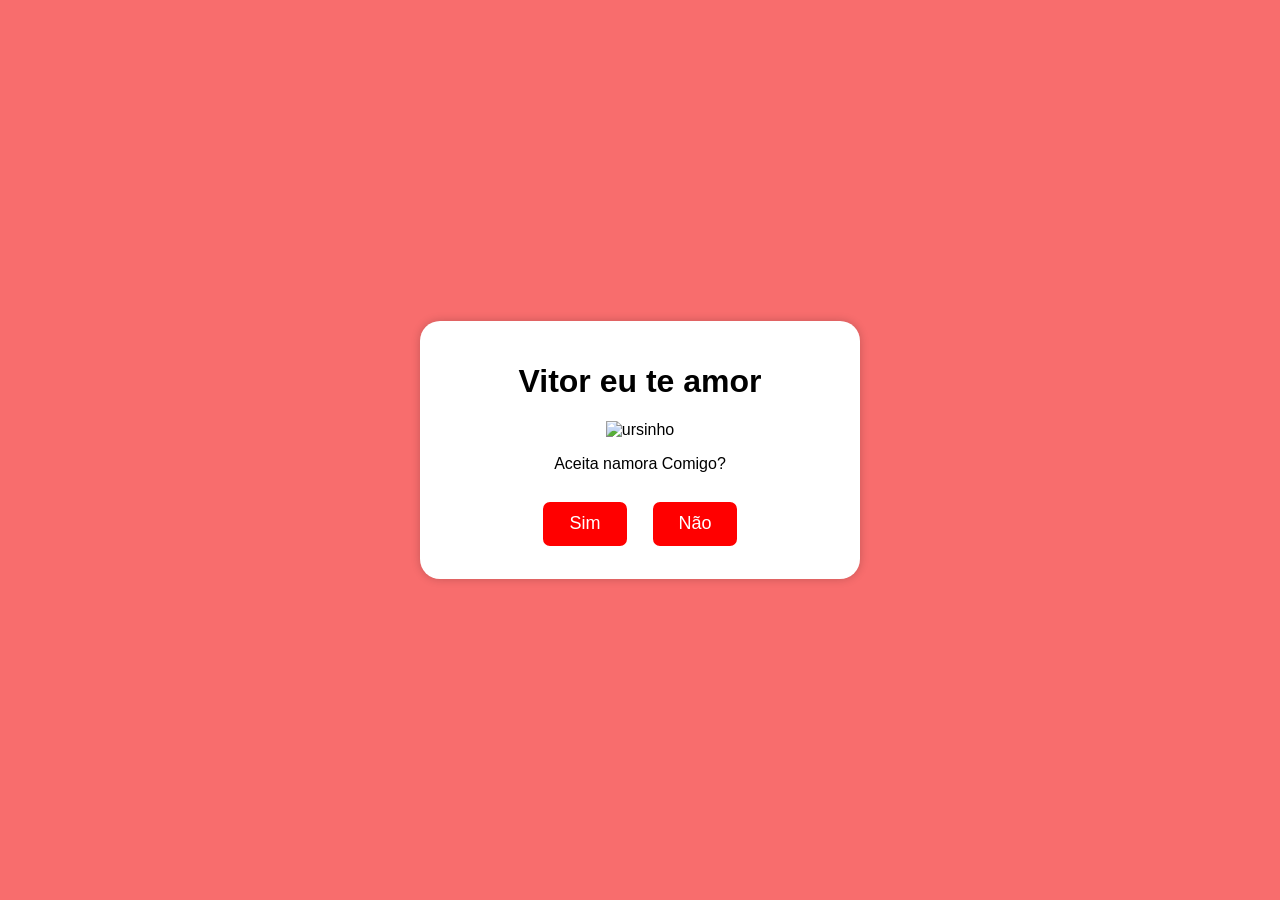
==== index.html @ c9959c18 "renomeação de arquivo" ====
<!DOCTYPE html>
<html lang="pt">
<head>
  <meta charset="UTF-8">
  <meta name="viewport" content="width=device-width, initial-scale=1.0">
  <title>Namora Comigo?</title>

  <style>
    body {
      background-color: rgb(248, 109, 109);
      margin: 0;
      padding: 0;
      display: flex;
      justify-content: center;
      align-items: center;
      min-height: 100vh;
    }

    .painel {
      font-family: Arial, sans-serif;
      width: 90%;
      max-width: 400px;
      background-color: white;
      border-radius: 20px;
      text-align: center;
      padding: 20px;
      box-shadow: 0 0 10px rgba(0,0,0,0.2);
    }

    img {
      max-width: 100%;
      height: auto;
    }

    button {
      height: 50px;
      width: 90px;
      font-size: 18px;
      margin: 10px;
      background-color: red;
      color: white;
      border: white 3px solid;
      border-radius: 10px;
      cursor: pointer;
    }
    #sim {
      margin-left: -100px;
    }

    #nao {
      position: absolute;
    }

    @media (max-width: 480px) {

      .painel {
        /* aumenta um pouco o padding em telas pequenas */
        padding: 15px;
        margin: 20px;
      }

      button {
        width: 80px;
        height: 45px;
        font-size: 16px;
      }
    }
  </style>
</head>

<body>

  <div class="painel">
    <h1>Vitor eu te amor</h1>
    <img src="https://i.pinimg.com/originals/fa/49/4e/fa494e85b6099eda29f75fa0ae547e7a.gif" alt="ursinho">
    <p>Aceita namora Comigo?</p>

    <button onclick="parabens()" id="sim">Sim</button>
    <button onclick="fuja()" onmouseover="fuja()" id="nao">Não</button>
  </div>

  <script>
    function fuja() {
      var botaoNao = document.getElementById("nao");

      var larguraTela = window.innerWidth - botaoNao.offsetWidth;
      var alturaTela = window.innerHeight - botaoNao.offsetHeight;

      var novaPosicaoX = Math.random() * larguraTela;
      var novaPosicaoY = Math.random() * alturaTela;

      botaoNao.style.left = novaPosicaoX + "px";
      botaoNao.style.top = novaPosicaoY + "px";
    }

    function parabens() {
      alert("Parabéns! Você fez uma ótima escolha :)");
    }
  </script>

</body>
</html>
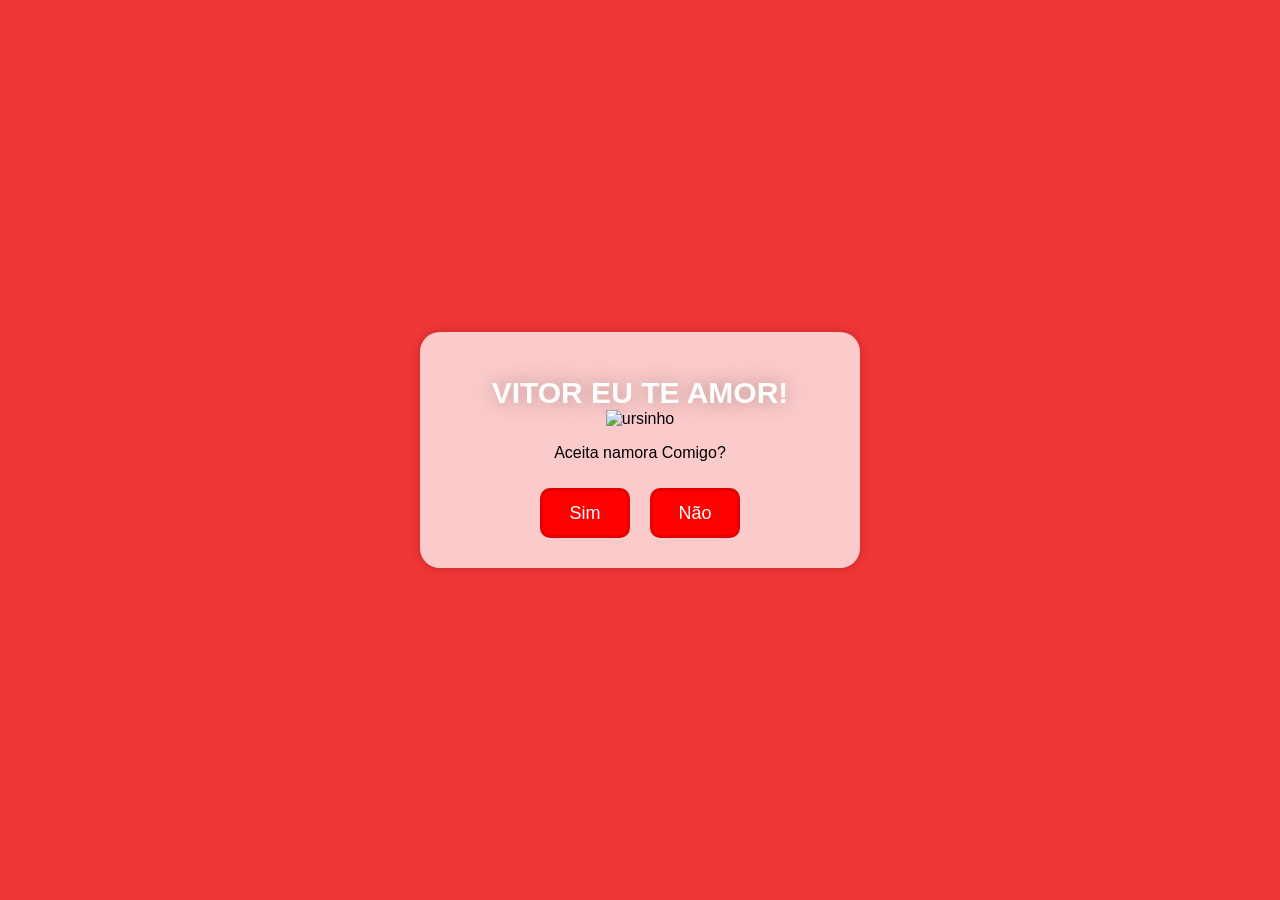
==== commit 4efb113e: "add css" ====
--- a/index.html
+++ b/index.html
@@ -4,79 +4,40 @@
   <meta charset="UTF-8">
   <meta name="viewport" content="width=device-width, initial-scale=1.0">
   <title>Namora Comigo?</title>
+  <link rel="stylesheet" href="style.css">
+  <link rel="stylesheet" href="background.css">
 
-  <style>
-    body {
-      background-color: rgb(248, 109, 109);
-      margin: 0;
-      padding: 0;
-      display: flex;
-      justify-content: center;
-      align-items: center;
-      min-height: 100vh;
-    }
-
-    .painel {
-      font-family: Arial, sans-serif;
-      width: 90%;
-      max-width: 400px;
-      background-color: white;
-      border-radius: 20px;
-      text-align: center;
-      padding: 20px;
-      box-shadow: 0 0 10px rgba(0,0,0,0.2);
-    }
-
-    img {
-      max-width: 100%;
-      height: auto;
-    }
-
-    button {
-      height: 50px;
-      width: 90px;
-      font-size: 18px;
-      margin: 10px;
-      background-color: red;
-      color: white;
-      border: white 3px solid;
-      border-radius: 10px;
-      cursor: pointer;
-    }
-    #sim {
-      margin-left: -100px;
-    }
-
-    #nao {
-      position: absolute;
-    }
-
-    @media (max-width: 480px) {
-
-      .painel {
-        /* aumenta um pouco o padding em telas pequenas */
-        padding: 15px;
-        margin: 20px;
-      }
-
-      button {
-        width: 80px;
-        height: 45px;
-        font-size: 16px;
-      }
-    }
-  </style>
+  <link rel="preconnect" href="https://fonts.googleapis.com">
+  <link rel="preconnect" href="https://fonts.gstatic.com" crossorigin>
+  <link href="https://fonts.googleapis.com/css2?family=Rampart+One&display=swap" rel="stylesheet">
+  <link href="https://fonts.googleapis.com/css2?family=Atma:wght@300;400;500;600;700&display=swap" rel="stylesheet">
 </head>
 
 <body>
-
-  <div class="painel">
-    <h1>Vitor eu te amor</h1>
-    <img src="https://i.pinimg.com/originals/fa/49/4e/fa494e85b6099eda29f75fa0ae547e7a.gif" alt="ursinho">
+  <section class="painel">
+    <h1>VITOR EU TE AMOR!</h1>
+    <img src="https://media.tenor.com/b6RQe67v8s0AAAAj/i-love-you.gif" alt="ursinho">
     <p>Aceita namora Comigo?</p>
-
     <button onclick="parabens()" id="sim">Sim</button>
     <button onclick="fuja()" onmouseover="fuja()" id="nao">Não</button>
+    
+    <div id="popup" class="popup">
+      <div class="popup-content">
+        <h2>🎉 Parabéns! 🎉</h2>
+        <p>Você fez a escolha certa! ❤️</p>
+        <button onclick="fecharPopup()" class="close-btn">Fechar</button>
+      </div>
+    </div>
+  </section>
+
+  <div class="wrapper">
+    <svg class="heart" version="1.1"
+      xmlns="http://www.w3.org/2000/svg" xmlns:xlink="http://www.w3.org/1999/xlink" xmlns:a="http://ns.adobe.com/AdobeSVGViewerExtensions/3.0/"
+      x="0px" y="0px" width="101.7px" height="87.6px" viewBox="0 0 101.7 87.6" enable-background="new 0 0 101.7 87.6"
+      xml:space="preserve">
+    <path d="M51,12.8c0-0.1-0.1-0.1-0.1-0.2c0,0.1-0.1,0.1-0.1,0.2C31-10.7,0,0.2,0,28.9c0,27.6,40.7,56.9,50.9,58.8
+      c10.1-1.8,50.9-31.1,50.9-58.8C101.7,0.2,70.7-10.7,51,12.8z"/>
+    </svg>
   </div>
 
   <script>
@@ -96,6 +57,34 @@
     function parabens() {
       alert("Parabéns! Você fez uma ótima escolha :)");
     }
+
+    // sons opcionais
+  const somClick = new Audio("click.mp3");
+
+  function parabens() {
+    somClick.currentTime = 0;
+    somClick.play();
+    abrirPopup();
+  }
+
+  function abrirPopup() {
+    document.getElementById("popup").classList.add("show");
+  }
+
+  function fecharPopup() {
+    document.getElementById("popup").classList.remove("show");
+  }
+
+  // botão "não"
+  const somFuja = new Audio("jump.mp3");
+  function fuja() {
+    somFuja.currentTime = 0;
+    somFuja.play();
+
+    const botao = document.getElementById("nao");
+    botao.style.top = (Math.random() * 300) + "px";
+    botao.style.left = (Math.random() * 300) + "px";
+  }
   </script>
 
 </body>
--- a/style.css
+++ b/style.css
@@ -0,0 +1,121 @@
+body {
+      background-color: rgb(248, 109, 109);
+      margin: 0;
+      padding: 0;
+      display: flex;
+      justify-content: center;
+      align-items: center;
+      min-height: 100vh;
+    }
+
+    .painel {
+      position: relative;
+      z-index: 10;
+      font-family: Arial, sans-serif;
+      width: 100%;
+      max-width: 400px;
+      background-color: rgba(255, 255, 255, 0.74);
+      border-radius: 20px;
+      text-align: center;
+      padding: 20px;
+      box-shadow: 0 0 10px rgba(0,0,0,0.2);
+    }
+
+    h1 {
+      color: rgb(253, 253, 253);
+      text-shadow: 0px 0px 20px rgba(0, 0, 0, 0.336);
+      font-weight: bold;
+      font-size: 30px;
+      margin-bottom: 0;
+    }
+    p{
+      
+    }
+
+    img {
+      width: 250px;
+      height: auto;
+    }
+
+    button {
+      height: 50px;
+      width: 90px;
+      font-size: 18px;
+      margin: 10px;
+      background-color: red;
+      color: white;
+      border: rgba(20, 1, 1, 0.123) 3px solid;
+      border-radius: 10px;
+      cursor: pointer;
+    }
+    #sim {
+      margin-left: -100px;
+    }
+
+    #nao {
+      position: absolute;
+    }
+
+    /* --- POPUP --- */
+    .popup {
+      position: fixed;
+      inset: 0;
+      background: rgba(0, 0, 0, 0.6);
+      display: flex;
+      justify-content: center;
+      align-items: center;
+      backdrop-filter: blur(3px);
+      visibility: hidden;
+      opacity: 0;
+      transition: 0.4s ease;
+      z-index: 999;
+    }
+
+    .popup.show {
+      visibility: visible;
+      opacity: 1;
+    }
+
+    .popup-content {
+      background: rgba(255, 255, 255, 0.932);
+      padding: 25px;
+      width: 70%;
+      max-width: 350px;
+      border-radius: 20px;
+      text-align: center;
+      box-shadow: 0 0 10px rgba(0,0,0,0.3);
+      transform: scale(0.7);
+      animation: popupZoom 0.4s forwards ease;
+    }
+
+    @keyframes popupZoom {
+      0% { transform: scale(0.6); }
+      100% { transform: scale(1); }
+    }
+
+    .close-btn {
+      margin-top: 15px;
+      background-color: #ff4f4f;
+      color: white;
+      border: none;
+      padding: 10px 20px;
+      border-radius: 10px;
+      font-size: 16px;
+      cursor: pointer;
+    }
+
+
+    @media (max-width: 480px) {
+
+      .painel {
+        /* aumenta um pouco o padding em telas pequenas */
+        padding: 15px;
+        margin: 20px;
+      }
+
+      button {
+        width: 80px;
+        height: 45px;
+        font-size: 16px;
+      }
+    }
--- a/background.css
+++ b/background.css
@@ -0,0 +1,96 @@
+html, body {
+  width: 100%; 
+  height: 100%;
+  background: #f03535;
+  overflow: hidden;
+
+}
+
+.heart {
+  width: 100%;
+  height: 100%;
+  position: absolute;
+  top: 0;
+  left: 0;
+  
+  opacity: 0;
+  animation-name: radiate;
+  animation-duration: 5s;
+  animation-iteration-count: infinite;
+  animation-timing-function: linear;
+  animation-direction: normal;
+  animation-fill-mode: backwards;
+  path {
+  fill: #fff;
+  }
+}
+
+.wrapper, .heart {
+  position: fixed;
+  z-index: 1; /* ou 0 */
+  pointer-events: none; /* MUITO IMPORTANTE */
+}
+
+
+
+.heart:nth-child(1) {
+  animation-delay: -1s;
+}
+.heart:nth-child(2) {
+  animation-delay: -2s;
+}
+.heart:nth-child(3) {
+  animation-delay: -3s;
+}
+.heart:nth-child(4) {
+  animation-delay: -4s;
+}
+.heart:nth-child(5) {
+  animation-delay: -5s;
+}
+
+@keyframes radiate {
+  0% {
+    opacity: 3;
+    transform: scale(0);
+  }
+  1% {
+    opacity: 2;
+  }
+
+  100% {
+    opacity: 0,7;
+    transform: scale(3);
+  }
+}
+
+
+/* Layer animations for extra fun */
+
+.heart path {
+  animation: 5s x infinite;
+  transform-origin: 50% 50%;
+}
+@keyframes x {
+  0% {
+    transform:scale(1)
+  }
+  10%{
+    transform: scale(0.95)
+  }
+
+  40% {
+    transform: scale(1)
+  }
+  60% {
+    transform: scale(0.95)
+  }
+
+  80% {
+    transform: scale(1);
+  }
+  100% {
+    transform: scale(1);
+  }
+}
+
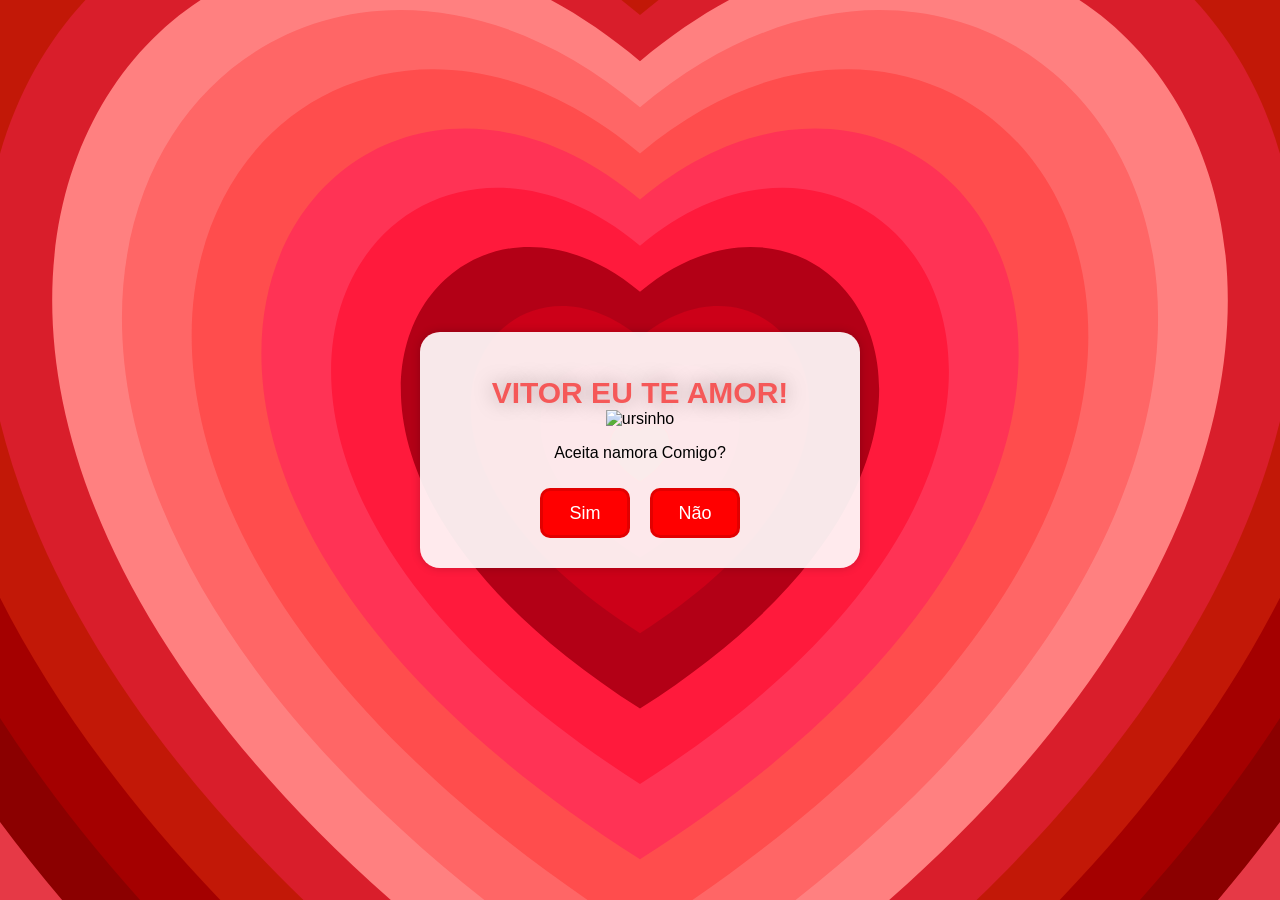
==== commit cceaae62: "mudança do plano de fundo" ====
--- a/index.html
+++ b/index.html
@@ -6,14 +6,19 @@
   <title>Namora Comigo?</title>
   <link rel="stylesheet" href="style.css">
   <link rel="stylesheet" href="background.css">
+  <link rel="stylesheet" href="/background/arco-íris.css">
 
   <link rel="preconnect" href="https://fonts.googleapis.com">
   <link rel="preconnect" href="https://fonts.gstatic.com" crossorigin>
   <link href="https://fonts.googleapis.com/css2?family=Rampart+One&display=swap" rel="stylesheet">
   <link href="https://fonts.googleapis.com/css2?family=Atma:wght@300;400;500;600;700&display=swap" rel="stylesheet">
+  <link rel="stylesheet" href="https://fonts.googleapis.com/css2?family=Material+Symbols+Outlined:opsz,wght,FILL,GRAD@20..48,100..700,0..1,-50..200&icon_names=close" />
 </head>
 
 <body>
+  <audio id='erro' src="sons/erro.mp3"></audio>
+  <audio id='vitoria' src="sons/vitoria.mp3"></audio>
+
   <section class="painel">
     <h1>VITOR EU TE AMOR!</h1>
     <img src="https://media.tenor.com/b6RQe67v8s0AAAAj/i-love-you.gif" alt="ursinho">
@@ -23,14 +28,21 @@
     
     <div id="popup" class="popup">
       <div class="popup-content">
+        <button onclick="fecharPopup()" class="close-btn">
+          <span class="material-symbols-outlined">
+          close
+          </span>
+        </button>
         <h2>🎉 Parabéns! 🎉</h2>
-        <p>Você fez a escolha certa! ❤️</p>
-        <button onclick="fecharPopup()" class="close-btn">Fechar</button>
+        <p>Você fez a escolha certa! 💛</p>
+        <button id="botaoLink" onclick="window.location.href='https://declaration-of-love.vercel.app/'">
+          Declaração de amor 
+        </button>
       </div>
     </div>
   </section>
 
-  <div class="wrapper">
+  <!-- <div class="wrapper">
     <svg class="heart" version="1.1"
       xmlns="http://www.w3.org/2000/svg" xmlns:xlink="http://www.w3.org/1999/xlink" xmlns:a="http://ns.adobe.com/AdobeSVGViewerExtensions/3.0/"
       x="0px" y="0px" width="101.7px" height="87.6px" viewBox="0 0 101.7 87.6" enable-background="new 0 0 101.7 87.6"
@@ -38,54 +50,48 @@
     <path d="M51,12.8c0-0.1-0.1-0.1-0.1-0.2c0,0.1-0.1,0.1-0.1,0.2C31-10.7,0,0.2,0,28.9c0,27.6,40.7,56.9,50.9,58.8
       c10.1-1.8,50.9-31.1,50.9-58.8C101.7,0.2,70.7-10.7,51,12.8z"/>
     </svg>
-  </div>
+    <svg class="heart" version="1.1"
+      xmlns="http://www.w3.org/2000/svg" xmlns:xlink="http://www.w3.org/1999/xlink" xmlns:a="http://ns.adobe.com/AdobeSVGViewerExtensions/3.0/"
+      x="0px" y="0px" width="101.7px" height="87.6px" viewBox="0 0 101.7 87.6" enable-background="new 0 0 101.7 87.6"
+      xml:space="preserve">
+    <path d="M51,12.8c0-0.1-0.1-0.1-0.1-0.2c0,0.1-0.1,0.1-0.1,0.2C31-10.7,0,0.2,0,28.9c0,27.6,40.7,56.9,50.9,58.8
+      c10.1-1.8,50.9-31.1,50.9-58.8C101.7,0.2,70.7-10.7,51,12.8z"/>
+    </svg>
+    <svg class="heart" version="1.1"
+      xmlns="http://www.w3.org/2000/svg" xmlns:xlink="http://www.w3.org/1999/xlink" xmlns:a="http://ns.adobe.com/AdobeSVGViewerExtensions/3.0/"
+      x="0px" y="0px" width="101.7px" height="87.6px" viewBox="0 0 101.7 87.6" enable-background="new 0 0 101.7 87.6"
+      xml:space="preserve">
+    <path d="M51,12.8c0-0.1-0.1-0.1-0.1-0.2c0,0.1-0.1,0.1-0.1,0.2C31-10.7,0,0.2,0,28.9c0,27.6,40.7,56.9,50.9,58.8
+      c10.1-1.8,50.9-31.1,50.9-58.8C101.7,0.2,70.7-10.7,51,12.8z"/>
+    </svg>
+    <svg class="heart" version="1.1"
+      xmlns="http://www.w3.org/2000/svg" xmlns:xlink="http://www.w3.org/1999/xlink" xmlns:a="http://ns.adobe.com/AdobeSVGViewerExtensions/3.0/"
+      x="0px" y="0px" width="101.7px" height="87.6px" viewBox="0 0 101.7 87.6" enable-background="new 0 0 101.7 87.6"
+      xml:space="preserve">
+    <path d="M51,12.8c0-0.1-0.1-0.1-0.1-0.2c0,0.1-0.1,0.1-0.1,0.2C31-10.7,0,0.2,0,28.9c0,27.6,40.7,56.9,50.9,58.8
+      c10.1-1.8,50.9-31.1,50.9-58.8C101.7,0.2,70.7-10.7,51,12.8z"/>
+    </svg>
+    <svg class="heart" version="1.1"
+      xmlns="http://www.w3.org/2000/svg" xmlns:xlink="http://www.w3.org/1999/xlink" xmlns:a="http://ns.adobe.com/AdobeSVGViewerExtensions/3.0/"
+      x="0px" y="0px" width="101.7px" height="87.6px" viewBox="0 0 101.7 87.6" enable-background="new 0 0 101.7 87.6"
+      xml:space="preserve">
+    <path d="M51,12.8c0-0.1-0.1-0.1-0.1-0.2c0,0.1-0.1,0.1-0.1,0.2C31-10.7,0,0.2,0,28.9c0,27.6,40.7,56.9,50.9,58.8
+      c10.1-1.8,50.9-31.1,50.9-58.8C101.7,0.2,70.7-10.7,51,12.8z"/>
+    </svg>
+</div> -->
 
-  <script>
-    function fuja() {
-      var botaoNao = document.getElementById("nao");
+<svg id="hearts" viewBox="-600 -400 1200 800" preserveAspectRatio="xMidYMid slice">
+  <defs>
+    <symbol  id="heart" viewBox="-69 -16 138 138">
+    <path d="M0,12
+             C 50,-30 110,50  0,120
+             C-110,50 -50,-30 0,12z"/>
+    </symbol>
+</defs>
+</svg>
 
-      var larguraTela = window.innerWidth - botaoNao.offsetWidth;
-      var alturaTela = window.innerHeight - botaoNao.offsetHeight;
-
-      var novaPosicaoX = Math.random() * larguraTela;
-      var novaPosicaoY = Math.random() * alturaTela;
-
-      botaoNao.style.left = novaPosicaoX + "px";
-      botaoNao.style.top = novaPosicaoY + "px";
-    }
-
-    function parabens() {
-      alert("Parabéns! Você fez uma ótima escolha :)");
-    }
-
-    // sons opcionais
-  const somClick = new Audio("click.mp3");
-
-  function parabens() {
-    somClick.currentTime = 0;
-    somClick.play();
-    abrirPopup();
-  }
-
-  function abrirPopup() {
-    document.getElementById("popup").classList.add("show");
-  }
-
-  function fecharPopup() {
-    document.getElementById("popup").classList.remove("show");
-  }
-
-  // botão "não"
-  const somFuja = new Audio("jump.mp3");
-  function fuja() {
-    somFuja.currentTime = 0;
-    somFuja.play();
-
-    const botao = document.getElementById("nao");
-    botao.style.top = (Math.random() * 300) + "px";
-    botao.style.left = (Math.random() * 300) + "px";
-  }
-  </script>
+  <script src="script.js"></script>
+  <script src="/background/arco-íris.js"></script>
 
 </body>
 </html>
--- a/style.css
+++ b/style.css
@@ -14,7 +14,7 @@
       font-family: Arial, sans-serif;
       width: 100%;
       max-width: 400px;
-      background-color: rgba(255, 255, 255, 0.74);
+      background-color: rgba(255, 255, 255, 0.911);
       border-radius: 20px;
       text-align: center;
       padding: 20px;
@@ -22,7 +22,7 @@
     }
 
     h1 {
-      color: rgb(253, 253, 253);
+      color: rgb(245, 88, 88);
       text-shadow: 0px 0px 20px rgba(0, 0, 0, 0.336);
       font-weight: bold;
       font-size: 30px;
@@ -87,6 +87,54 @@
       transform: scale(0.7);
       animation: popupZoom 0.4s forwards ease;
     }
+    .popup-content {
+  position: relative; /* Necessário para posicionar o X dentro do popup */
+}
+
+  #botaoLink {
+    height: 50px;
+    width: 120px;
+    margin-top: 15px;
+    background-color: #ff4f4f;
+    color: white;
+    border: none;
+    padding: 10px 20px;
+    border-radius: 10px;
+    font-size: 16px;
+    cursor: pointer;
+    
+  }
+  .close-btn {
+    position: absolute;
+    top: 10px;
+    right: 10px;
+    width: 35px;
+    height: 35px;
+
+    background: #ff4f4f;
+    border: none;
+    border-radius: 50%;
+
+    color: white;
+    font-weight: bold;
+    font-size: 20px;
+    line-height: 35px;
+    text-align: center;
+
+    display: flex;            /* ativa flexbox */
+    justify-content: center;  /* centraliza horizontal */
+    align-items: center;      /* centraliza vertical */
+
+    cursor: pointer;
+    transition: 0.2s ease;
+  }
+  
+
+  .close-btn:hover {
+    background: #ff2b2b;
+    transform: scale(1.1);
+  }
+
 
     @keyframes popupZoom {
       0% { transform: scale(0.6); }
@@ -104,7 +152,6 @@
       cursor: pointer;
     }
 
-
     @media (max-width: 480px) {
 
       .painel {
--- a/background.css
+++ b/background.css
@@ -5,6 +5,7 @@
   overflow: hidden;
 
 }
+
 
 .heart {
   width: 100%;
@@ -21,9 +22,10 @@
   animation-direction: normal;
   animation-fill-mode: backwards;
   path {
-  fill: #fff;
+  fill: #fae3e3;
   }
 }
+
 
 .wrapper, .heart {
   position: fixed;
--- a/background/arco-íris.css
+++ b/background/arco-íris.css
@@ -0,0 +1,12 @@
+body {
+  overflow: hidden;
+}
+svg {
+  width: 100vw;
+  height: 100vh;
+  position: fixed;
+  top: 0;
+  left: 0;
+  pointer-events: none; /* para não interferir nos cliques da página */
+  z-index: 0; /* para ficar atrás do conteúdo */
+}
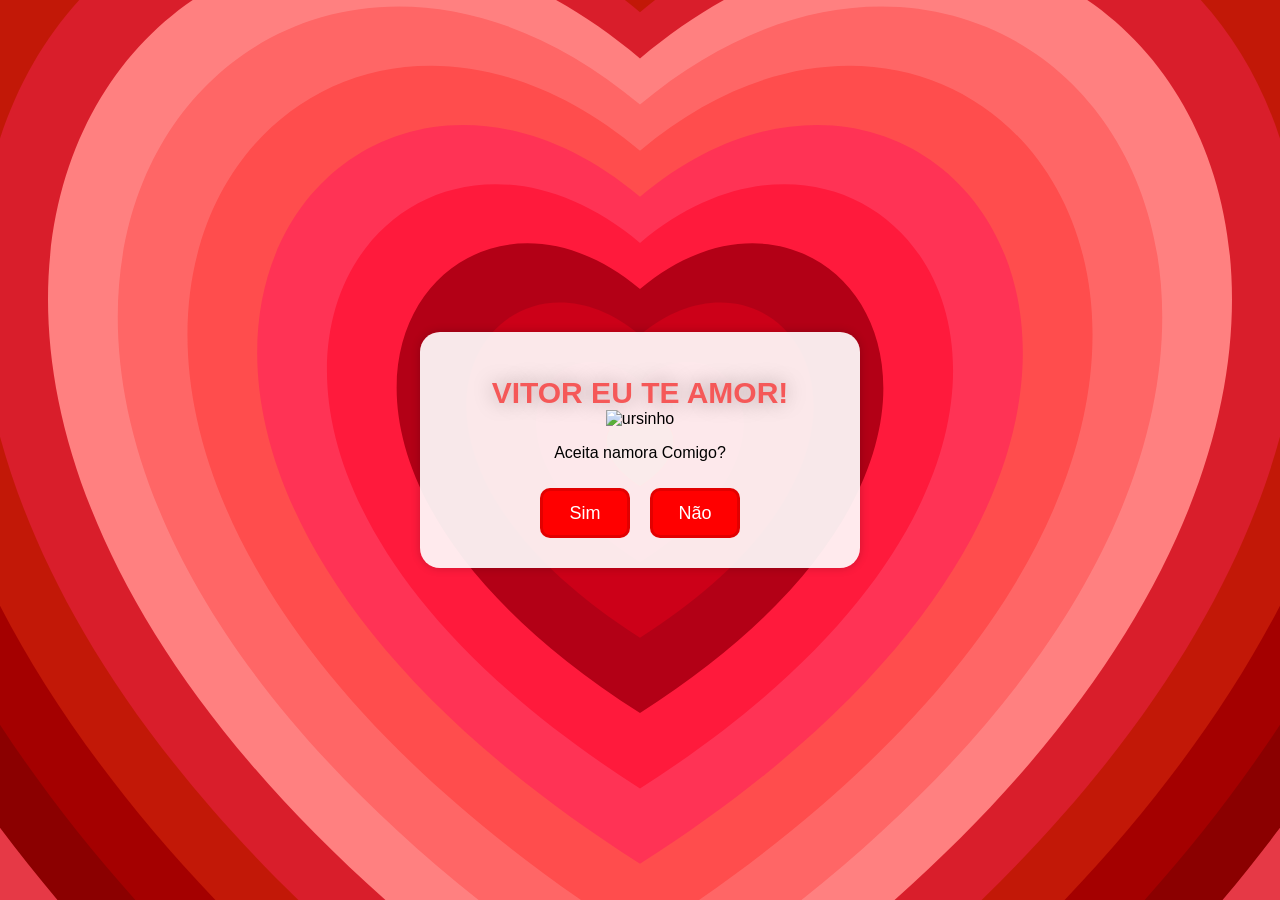
==== commit c5bb6806: "som dos butões" ====
--- a/index.html
+++ b/index.html
@@ -5,7 +5,7 @@
   <meta name="viewport" content="width=device-width, initial-scale=1.0">
   <title>Namora Comigo?</title>
   <link rel="stylesheet" href="style.css">
-  <link rel="stylesheet" href="background.css">
+  <link rel="stylesheet" href="background/background.css">
   <link rel="stylesheet" href="/background/arco-íris.css">
 
   <link rel="preconnect" href="https://fonts.googleapis.com">
--- a/background/background.css
+++ b/background/background.css
@@ -0,0 +1,98 @@
+html, body {
+  width: 100%; 
+  height: 100%;
+  background: #f03535;
+  overflow: hidden;
+
+}
+
+
+.heart {
+  width: 100%;
+  height: 100%;
+  position: absolute;
+  top: 0;
+  left: 0;
+  
+  opacity: 0;
+  animation-name: radiate;
+  animation-duration: 5s;
+  animation-iteration-count: infinite;
+  animation-timing-function: linear;
+  animation-direction: normal;
+  animation-fill-mode: backwards;
+  path {
+  fill: #fae3e3;
+  }
+}
+
+
+.wrapper, .heart {
+  position: fixed;
+  z-index: 1; /* ou 0 */
+  pointer-events: none; /* MUITO IMPORTANTE */
+}
+
+
+
+.heart:nth-child(1) {
+  animation-delay: -1s;
+}
+.heart:nth-child(2) {
+  animation-delay: -2s;
+}
+.heart:nth-child(3) {
+  animation-delay: -3s;
+}
+.heart:nth-child(4) {
+  animation-delay: -4s;
+}
+.heart:nth-child(5) {
+  animation-delay: -5s;
+}
+
+@keyframes radiate {
+  0% {
+    opacity: 3;
+    transform: scale(0);
+  }
+  1% {
+    opacity: 2;
+  }
+
+  100% {
+    opacity: 0,7;
+    transform: scale(3);
+  }
+}
+
+
+/* Layer animations for extra fun */
+
+.heart path {
+  animation: 5s x infinite;
+  transform-origin: 50% 50%;
+}
+@keyframes x {
+  0% {
+    transform:scale(1)
+  }
+  10%{
+    transform: scale(0.95)
+  }
+
+  40% {
+    transform: scale(1)
+  }
+  60% {
+    transform: scale(0.95)
+  }
+
+  80% {
+    transform: scale(1);
+  }
+  100% {
+    transform: scale(1);
+  }
+}
+
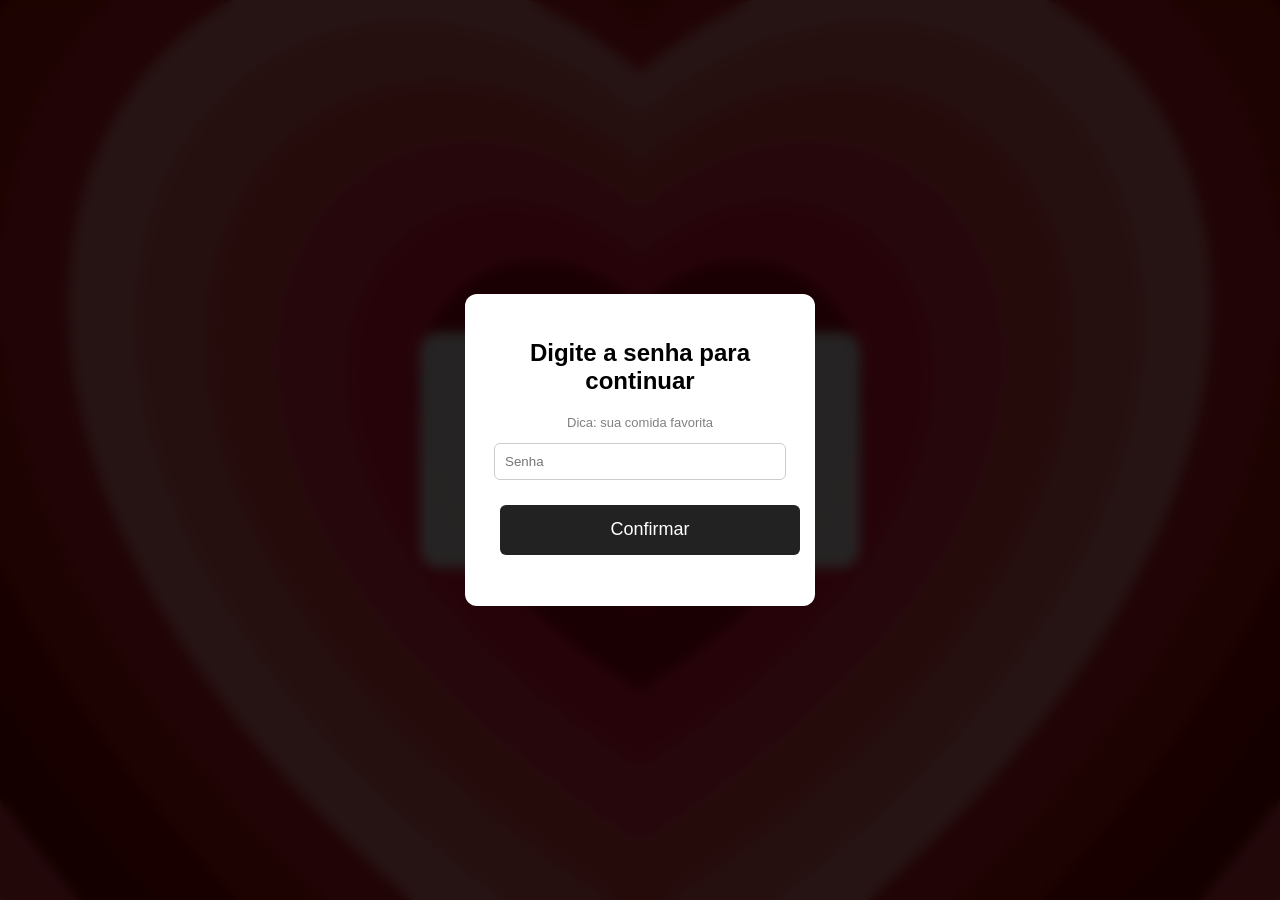
==== commit cc4d736e: "implementação de senha" ====
--- a/index.html
+++ b/index.html
@@ -40,6 +40,21 @@
         </button>
       </div>
     </div>
+
+    <!-- ===================== MODAL DE SENHA ===================== -->
+<div id="senhaModal" class="senha-modal">
+  <div class="senha-content">
+    <h2>Digite a senha para continuar</h2>
+    <p style="font-size: 13px; color: gray;">Dica: sua comida favorita</p>
+
+    <input type="password" id="senhaInput" placeholder="Senha">
+
+    <button id="confirmarSenha">Confirmar</button>
+
+    <p id="erroSenha" class="erro-senha"></p>
+  </div>
+</div>
+
   </section>
 
   <!-- <div class="wrapper">
--- a/background/background.css
+++ b/background/background.css
@@ -96,3 +96,49 @@
   }
 }
 
+/* ======== MODAL DE SENHA ======== */
+.senha-modal {
+  display: none;
+  position: fixed;
+  z-index: 100001;
+  left: 0;
+  top: 0;
+  width: 100%;
+  height: 100%;
+  background: rgba(0,0,0,0.85);
+  backdrop-filter: blur(6px);
+  display: flex;
+  justify-content: center;
+  align-items: center;
+}
+
+.senha-content {
+  background: #fff;
+  padding: 25px;
+  border-radius: 12px;
+  text-align: center;
+  width: 300px;
+}
+
+.senha-content input {
+  padding: 10px;
+  width: 90%;
+  margin-bottom: 15px;
+  border-radius: 6px;
+  border: 1px solid #ccc;
+}
+
+.senha-content button {
+  padding: 10px;
+  width: 100%;
+  background: #222;
+  color: white;
+  border: none;
+  border-radius: 6px;
+  cursor: pointer;
+}
+
+.erro-senha {
+  color: red;
+  margin-top: 10px;
+}
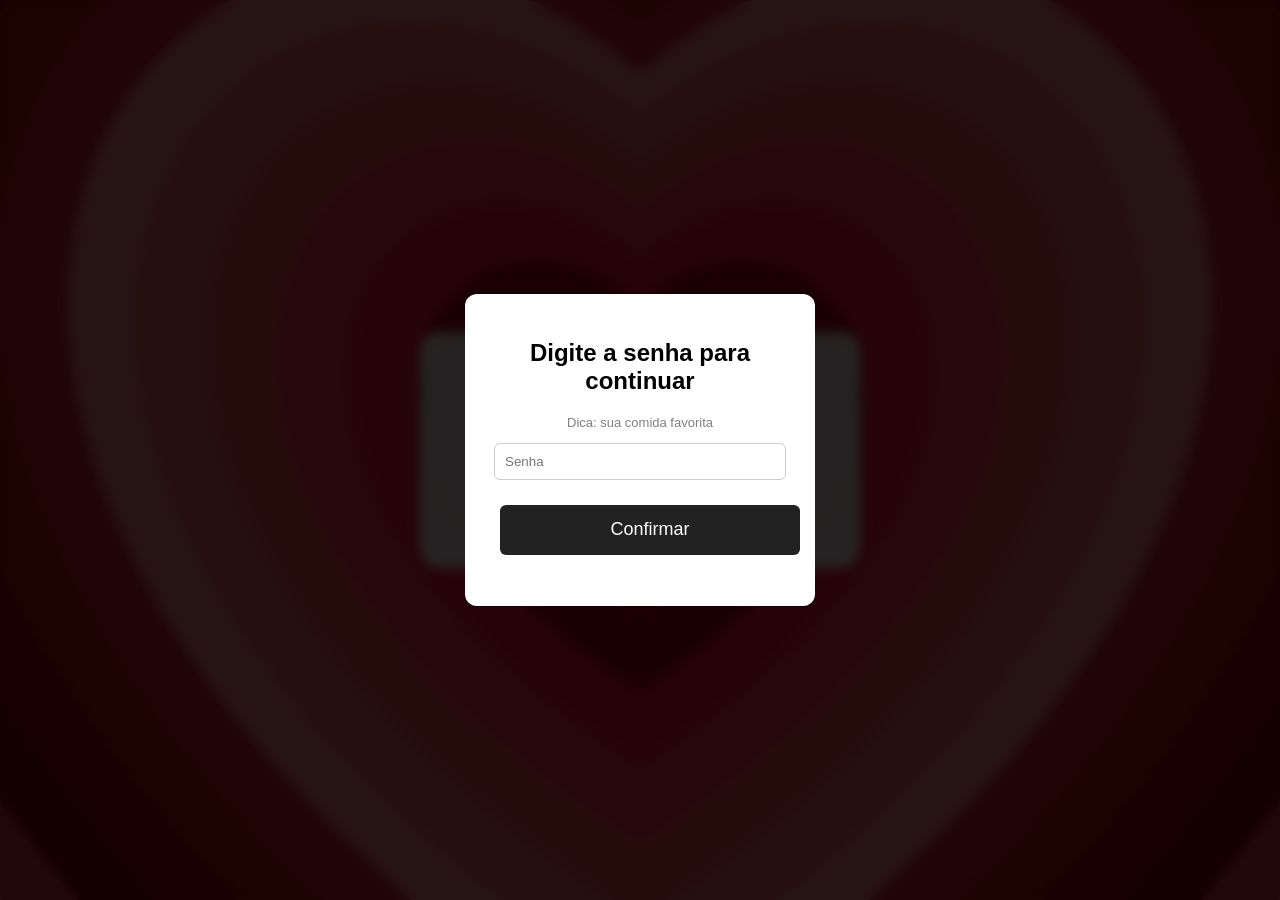
==== commit 4473bce5: "vibração" ====
--- a/index.html
+++ b/index.html
@@ -24,7 +24,7 @@
     <img src="https://media.tenor.com/b6RQe67v8s0AAAAj/i-love-you.gif" alt="ursinho">
     <p>Aceita namora Comigo?</p>
     <button onclick="parabens()" id="sim">Sim</button>
-    <button onclick="fuja()" onmouseover="fuja()" id="nao">Não</button>
+    <button onclick="fuja()" onmouseover="fuja()" onclick="vibrar()" id="nao">Não</button>
     
     <div id="popup" class="popup">
       <div class="popup-content">
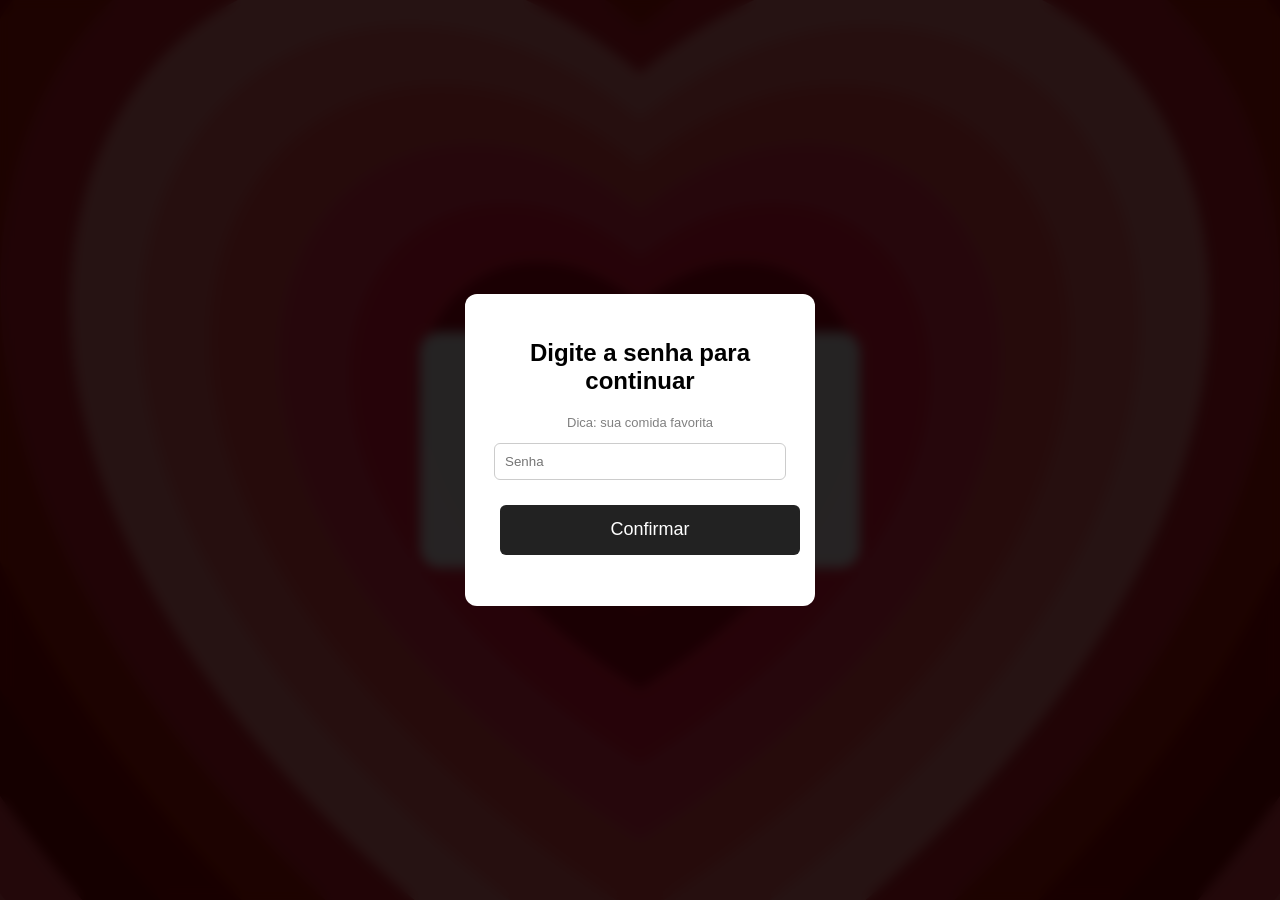
==== commit d442e214: "vibração-2" ====
--- a/index.html
+++ b/index.html
@@ -24,7 +24,7 @@
     <img src="https://media.tenor.com/b6RQe67v8s0AAAAj/i-love-you.gif" alt="ursinho">
     <p>Aceita namora Comigo?</p>
     <button onclick="parabens()" id="sim">Sim</button>
-    <button onclick="fuja()" onmouseover="fuja()" onclick="vibrar()" id="nao">Não</button>
+    <button onclick="fuja()" onmouseover="fuja()" id="nao">Não</button>
     
     <div id="popup" class="popup">
       <div class="popup-content">
